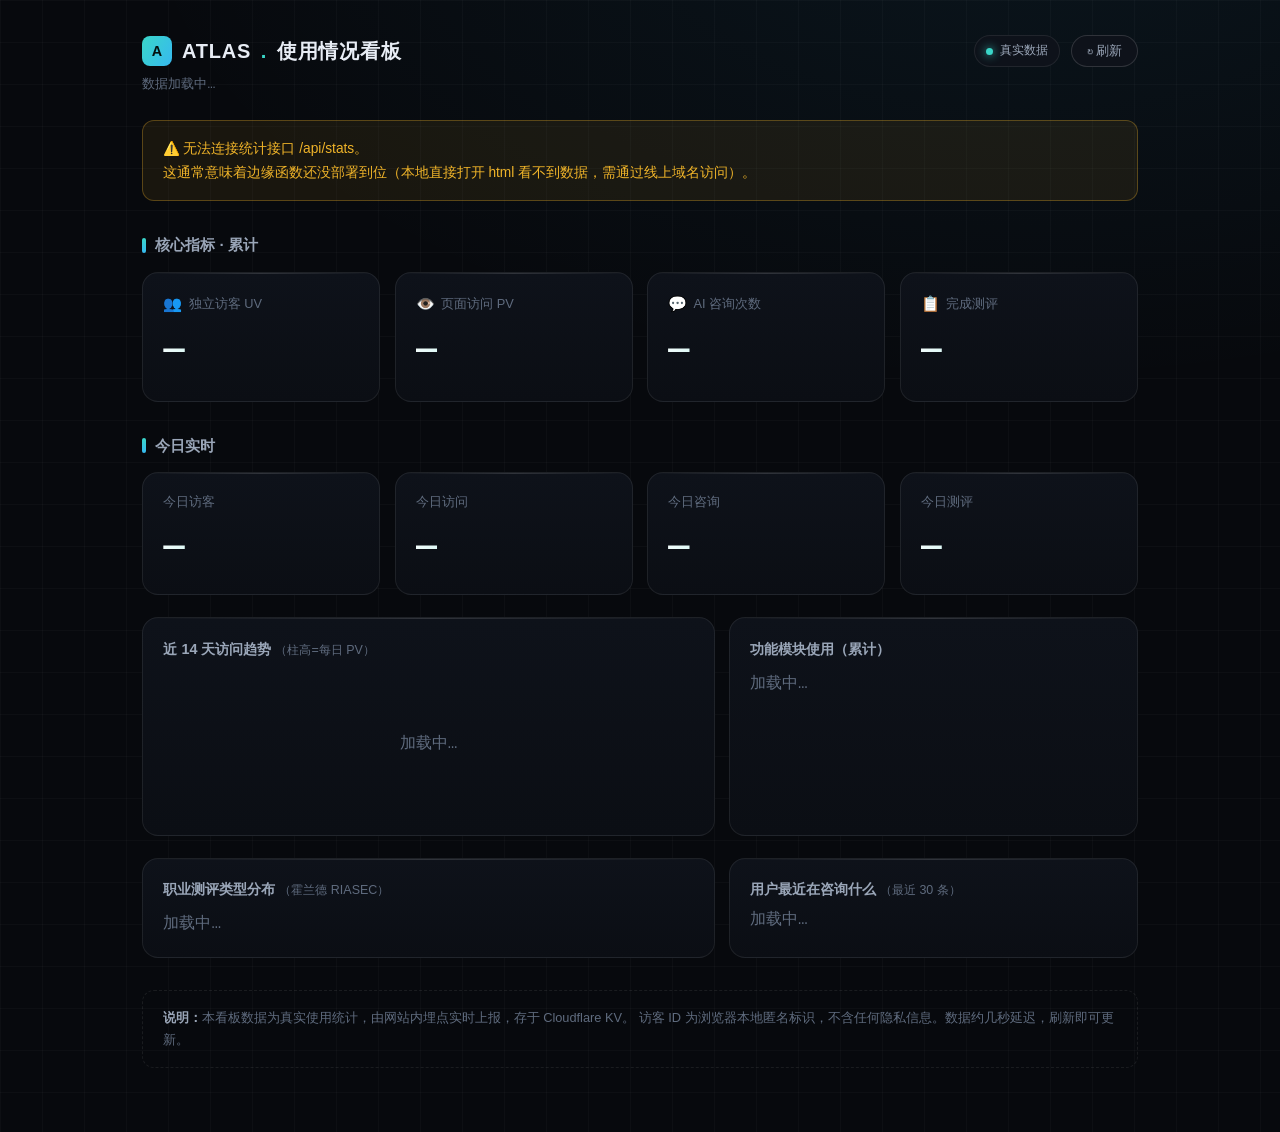
==== dashboard.html @ 5b61fd80 "Add real usage tracking: KV-backed track/stats + private dashboard" ====
<!DOCTYPE html>
<html lang="zh-CN">
<head>
<meta charset="UTF-8">
<meta name="viewport" content="width=device-width, initial-scale=1.0">
<meta name="robots" content="noindex, nofollow">
<title>ATLAS · 使用情况看板</title>
<style>
  :root{
    --bg:#07090d; --bg-2:#0b0e14; --surface:#0e121a;
    --line:rgba(255,255,255,.08); --line-2:rgba(255,255,255,.14);
    --text:#e8edf5; --text-2:#9aa6b8; --text-3:#5f6b7e;
    --accent:#3ad6c8; --accent-2:#36b9f0; --accent-soft:rgba(58,214,200,.12);
    --good:#3ad6c8; --warn:#f0b429;
    --font:-apple-system,BlinkMacSystemFont,"Segoe UI","PingFang SC","Microsoft YaHei",sans-serif;
    --mono:"SF Mono",ui-monospace,Menlo,Consolas,monospace;
  }
  *{margin:0;padding:0;box-sizing:border-box}
  body{font-family:var(--font);background:var(--bg);color:var(--text);min-height:100vh;line-height:1.6;
    background-image:radial-gradient(900px 500px at 80% -10%,rgba(54,185,240,.07),transparent),
                     linear-gradient(rgba(255,255,255,.025) 1px,transparent 1px),
                     linear-gradient(90deg,rgba(255,255,255,.025) 1px,transparent 1px);
    background-size:auto,42px 42px,42px 42px;}
  .wrap{max-width:1040px;margin:0 auto;padding:2.2rem 1.4rem 4rem}

  /* header */
  .top{display:flex;align-items:center;justify-content:space-between;flex-wrap:wrap;gap:1rem;margin-bottom:.4rem}
  .brand{display:flex;align-items:center;gap:.6rem;font-size:1.25rem;font-weight:700;letter-spacing:.04em}
  .brand .mk{width:30px;height:30px;border-radius:8px;display:grid;place-items:center;color:#04110f;
    background:linear-gradient(120deg,var(--accent),var(--accent-2));font-weight:800;font-size:.9rem}
  .brand b{color:var(--accent)}
  .sub{color:var(--text-3);font-size:.82rem;font-family:var(--mono);margin:.1rem 0 1.6rem}
  .live{display:inline-flex;align-items:center;gap:.45rem;font-size:.74rem;font-family:var(--mono);color:var(--text-2);
    border:1px solid var(--line);padding:.35rem .7rem;border-radius:99px;background:var(--surface)}
  .live .dot{width:7px;height:7px;border-radius:50%;background:var(--accent);box-shadow:0 0 10px var(--accent);animation:pulse 2s infinite}
  @keyframes pulse{0%,100%{opacity:1}50%{opacity:.35}}

  /* section title */
  .sec{margin:2rem 0 .9rem;display:flex;align-items:center;gap:.55rem;font-size:.95rem;color:var(--text-2);font-weight:600}
  .sec::before{content:"";width:4px;height:15px;border-radius:2px;background:linear-gradient(var(--accent),var(--accent-2))}

  /* stat grid */
  .grid{display:grid;gap:.9rem}
  .g4{grid-template-columns:repeat(4,1fr)}
  .g3{grid-template-columns:repeat(3,1fr)}
  .g2{grid-template-columns:1.4fr 1fr}
  @media(max-width:820px){.g4{grid-template-columns:repeat(2,1fr)}.g3{grid-template-columns:1fr}.g2{grid-template-columns:1fr}}

  .card{background:linear-gradient(180deg,var(--surface),var(--bg-2));border:1px solid var(--line);border-radius:16px;padding:1.2rem 1.25rem;position:relative;overflow:hidden}
  .card::after{content:"";position:absolute;inset:0 0 auto 0;height:1px;background:linear-gradient(90deg,transparent,var(--line-2),transparent)}
  .kpi .lab{font-size:.8rem;color:var(--text-3);display:flex;align-items:center;gap:.4rem}
  .kpi .lab .ic{font-size:.95rem}
  .kpi .num{font-size:2.2rem;font-weight:800;font-family:var(--mono);margin-top:.35rem;letter-spacing:-.01em;
    background:linear-gradient(120deg,#fff,var(--accent));-webkit-background-clip:text;background-clip:text;-webkit-text-fill-color:transparent}
  .kpi .delta{font-size:.74rem;color:var(--accent);margin-top:.2rem;font-family:var(--mono)}

  /* bars */
  .bar-row{display:flex;align-items:center;gap:.8rem;margin:.55rem 0}
  .bar-row .nm{width:96px;font-size:.84rem;color:var(--text-2);flex-shrink:0}
  .bar-track{flex:1;height:9px;border-radius:99px;background:rgba(255,255,255,.06);overflow:hidden}
  .bar-fill{height:100%;border-radius:99px;background:linear-gradient(90deg,var(--accent),var(--accent-2));transition:width .8s cubic-bezier(.22,1,.36,1)}
  .bar-row .vl{width:42px;text-align:right;font-family:var(--mono);font-size:.84rem;color:var(--text)}

  /* trend bars */
  .trend{display:flex;align-items:flex-end;gap:6px;height:150px;padding-top:.5rem}
  .trend .col{flex:1;display:flex;flex-direction:column;align-items:center;gap:.4rem;height:100%;justify-content:flex-end}
  .trend .bar{width:100%;max-width:26px;border-radius:6px 6px 0 0;background:linear-gradient(var(--accent),rgba(58,214,200,.25));min-height:3px;transition:height .8s cubic-bezier(.22,1,.36,1);position:relative}
  .trend .bar:hover::after{content:attr(data-v);position:absolute;top:-22px;left:50%;transform:translateX(-50%);font-family:var(--mono);font-size:.7rem;color:var(--accent);white-space:nowrap}
  .trend .dt{font-size:.62rem;color:var(--text-3);font-family:var(--mono)}

  /* question list */
  .q-item{display:flex;gap:.7rem;padding:.7rem 0;border-bottom:1px dashed var(--line)}
  .q-item:last-child{border-bottom:none}
  .q-item .q-ic{color:var(--accent);flex-shrink:0;font-size:.9rem;margin-top:.15rem}
  .q-item .q-tx{font-size:.88rem;color:var(--text);flex:1}
  .q-item .q-tm{font-size:.7rem;color:var(--text-3);font-family:var(--mono);flex-shrink:0}

  .empty{color:var(--text-3);font-size:.86rem;text-align:center;padding:1.4rem 0}
  .note{margin-top:2rem;padding:1rem 1.2rem;border:1px dashed var(--line);border-radius:12px;color:var(--text-3);font-size:.8rem;line-height:1.7}
  .note b{color:var(--text-2)}
  .err{background:rgba(240,180,41,.08);border:1px solid rgba(240,180,41,.3);border-radius:12px;padding:1rem 1.2rem;color:#f0b429;font-size:.86rem;line-height:1.7;margin-bottom:1.4rem}
  .err code{background:rgba(0,0,0,.3);padding:.1rem .4rem;border-radius:5px;font-family:var(--mono);color:#fff}
  .refresh{background:var(--surface);border:1px solid var(--line-2);color:var(--text-2);font-family:var(--font);
    padding:.4rem .9rem;border-radius:99px;font-size:.8rem;cursor:pointer;transition:.2s}
  .refresh:hover{border-color:var(--accent);color:var(--accent)}
  .skel{color:var(--text-3);font-family:var(--mono)}
</style>
</head>
<body>
<div class="wrap">
  <div class="top">
    <div class="brand"><span class="mk">A</span> ATLAS<b>.</b> 使用情况看板</div>
    <div style="display:flex;align-items:center;gap:.7rem">
      <span class="live"><span class="dot"></span> 真实数据</span>
      <button class="refresh" id="refreshBtn">↻ 刷新</button>
    </div>
  </div>
  <div class="sub" id="updatedAt">数据加载中…</div>

  <div id="errBox"></div>

  <!-- 核心 KPI -->
  <div class="sec">核心指标 · 累计</div>
  <div class="grid g4">
    <div class="card kpi"><div class="lab"><span class="ic">👥</span>独立访客 UV</div><div class="num" id="kp_uv">—</div><div class="delta" id="kp_uv_t"></div></div>
    <div class="card kpi"><div class="lab"><span class="ic">👁️</span>页面访问 PV</div><div class="num" id="kp_pv">—</div><div class="delta" id="kp_pv_t"></div></div>
    <div class="card kpi"><div class="lab"><span class="ic">💬</span>AI 咨询次数</div><div class="num" id="kp_chat">—</div><div class="delta" id="kp_chat_t"></div></div>
    <div class="card kpi"><div class="lab"><span class="ic">📋</span>完成测评</div><div class="num" id="kp_assess">—</div><div class="delta" id="kp_assess_t"></div></div>
  </div>

  <!-- 今日 -->
  <div class="sec">今日实时</div>
  <div class="grid g4">
    <div class="card kpi"><div class="lab">今日访客</div><div class="num" id="td_uv">—</div></div>
    <div class="card kpi"><div class="lab">今日访问</div><div class="num" id="td_pv">—</div></div>
    <div class="card kpi"><div class="lab">今日咨询</div><div class="num" id="td_chat">—</div></div>
    <div class="card kpi"><div class="lab">今日测评</div><div class="num" id="td_assess">—</div></div>
  </div>

  <!-- 趋势 + 模块 -->
  <div class="grid g2" style="margin-top:1.4rem">
    <div class="card">
      <div style="font-size:.9rem;color:var(--text-2);margin-bottom:.3rem;font-weight:600">近 14 天访问趋势 <span style="color:var(--text-3);font-weight:400;font-size:.78rem">（柱高=每日 PV）</span></div>
      <div class="trend" id="trend"><div class="skel" style="margin:auto">加载中…</div></div>
    </div>
    <div class="card">
      <div style="font-size:.9rem;color:var(--text-2);margin-bottom:.7rem;font-weight:600">功能模块使用（累计）</div>
      <div id="modBars"><div class="skel">加载中…</div></div>
    </div>
  </div>

  <!-- 测评分布 + 最近提问 -->
  <div class="grid g2" style="margin-top:1.4rem">
    <div class="card">
      <div style="font-size:.9rem;color:var(--text-2);margin-bottom:.7rem;font-weight:600">职业测评类型分布 <span style="color:var(--text-3);font-weight:400;font-size:.78rem">（霍兰德 RIASEC）</span></div>
      <div id="riasecBars"><div class="skel">加载中…</div></div>
    </div>
    <div class="card">
      <div style="font-size:.9rem;color:var(--text-2);margin-bottom:.4rem;font-weight:600">用户最近在咨询什么 <span style="color:var(--text-3);font-weight:400;font-size:.78rem">（最近 30 条）</span></div>
      <div id="recentQ"><div class="skel">加载中…</div></div>
    </div>
  </div>

  <div class="note" id="footNote">
    <b>说明：</b>本看板数据为真实使用统计，由网站内埋点实时上报，存于 Cloudflare KV。
    访客 ID 为浏览器本地匿名标识，不含任何隐私信息。数据约几秒延迟，刷新即可更新。
  </div>
</div>

<script>
const $ = s => document.querySelector(s);
const RIASEC_NAME = { R:'现实型 R', I:'研究型 I', A:'艺术型 A', S:'社会型 S', E:'企业型 E', C:'常规型 C' };
const MOD_NAME = { profile:'背景档案', assess:'职业测评', path:'路径图谱', chat:'AI 咨询', report:'报告导出' };

function fmt(n){ return (n||0).toLocaleString('zh-CN'); }
function timeAgo(t){
  const s = Math.floor((Date.now()-t)/1000);
  if(s<60) return s+'秒前';
  if(s<3600) return Math.floor(s/60)+'分钟前';
  if(s<86400) return Math.floor(s/3600)+'小时前';
  return Math.floor(s/86400)+'天前';
}

function renderBars(el, data, nameMap){
  const entries = Object.entries(data || {});
  const max = Math.max(1, ...entries.map(([,v])=>v||0));
  if(!entries.length || entries.every(([,v])=>!v)){ el.innerHTML='<div class="empty">暂无数据</div>'; return; }
  el.innerHTML = entries.map(([k,v])=>`
    <div class="bar-row">
      <span class="nm">${nameMap[k]||k}</span>
      <span class="bar-track"><span class="bar-fill" style="width:${Math.round((v||0)/max*100)}%"></span></span>
      <span class="vl">${fmt(v)}</span>
    </div>`).join('');
}

function renderTrend(trend){
  const el = $('#trend');
  if(!trend || !trend.length){ el.innerHTML='<div class="empty" style="margin:auto">暂无趋势数据</div>'; return; }
  const max = Math.max(1, ...trend.map(t=>t.pv||0));
  el.innerHTML = trend.map(t=>{
    const h = Math.round((t.pv||0)/max*100);
    const md = t.date.slice(5); // MM-DD
    return `<div class="col">
      <div class="bar" data-v="${t.pv||0} PV" style="height:${Math.max(h,2)}%"></div>
      <div class="dt">${md}</div>
    </div>`;
  }).join('');
}

function renderRecentQ(list){
  const el = $('#recentQ');
  if(!list || !list.length){ el.innerHTML='<div class="empty">还没有人发起 AI 咨询</div>'; return; }
  el.innerHTML = list.map(item=>`
    <div class="q-item">
      <span class="q-ic">›</span>
      <span class="q-tx">${escapeHtml(item.q)}</span>
      <span class="q-tm">${timeAgo(item.t)}</span>
    </div>`).join('');
}
function escapeHtml(s){ return String(s).replace(/[&<>"']/g, c=>({'&':'&amp;','<':'&lt;','>':'&gt;','"':'&quot;',"'":'&#39;'}[c])); }

async function load(){
  try{
    const res = await fetch('/api/stats?_=' + Date.now());
    const d = await res.json();

    if(!d.ok){
      $('#errBox').innerHTML = `<div class="err">⚠️ <b>${d.message || '数据读取失败'}</b><br>
        若你刚部署：进 Cloudflare Pages 项目 → <code>Settings</code> → <code>Functions</code> → <code>KV namespace bindings</code>，
        创建一个 KV、绑定变量名 <code>ATLAS_STATS</code>，再触发一次重新部署即可。</div>`;
      $('#updatedAt').textContent = '等待 KV 绑定…';
      return;
    }
    $('#errBox').innerHTML = '';
    $('#updatedAt').textContent = '最近更新：' + (d.updatedAt || '—');

    // 累计 KPI
    $('#kp_uv').textContent = fmt(d.total.uv);
    $('#kp_pv').textContent = fmt(d.total.pv);
    $('#kp_chat').textContent = fmt(d.total.chat);
    $('#kp_assess').textContent = fmt(d.total.assess);
    $('#kp_uv_t').textContent = '今日 +' + fmt(d.today.uv);
    $('#kp_pv_t').textContent = '今日 +' + fmt(d.today.pv);
    $('#kp_chat_t').textContent = '今日 +' + fmt(d.today.chat);
    $('#kp_assess_t').textContent = '今日 +' + fmt(d.today.assess);

    // 今日
    $('#td_uv').textContent = fmt(d.today.uv);
    $('#td_pv').textContent = fmt(d.today.pv);
    $('#td_chat').textContent = fmt(d.today.chat);
    $('#td_assess').textContent = fmt(d.today.assess);

    // 趋势
    renderTrend(d.trend);

    // 模块使用（用累计 total 拼出模块维度）
    renderBars($('#modBars'), {
      profile: d.total.profile, assess: d.total.assess, path: d.total.path,
      chat: d.total.chat, report: d.total.report,
    }, MOD_NAME);

    // RIASEC
    renderBars($('#riasecBars'), d.riasec, RIASEC_NAME);

    // 最近提问
    renderRecentQ(d.recentQ);

  }catch(e){
    $('#errBox').innerHTML = `<div class="err">⚠️ 无法连接统计接口 /api/stats。<br>
      这通常意味着边缘函数还没部署到位（本地直接打开 html 看不到数据，需通过线上域名访问）。</div>`;
  }
}

$('#refreshBtn').addEventListener('click', load);
load();
setInterval(load, 30000); // 每 30s 自动刷新
</script>
</body>
</html>
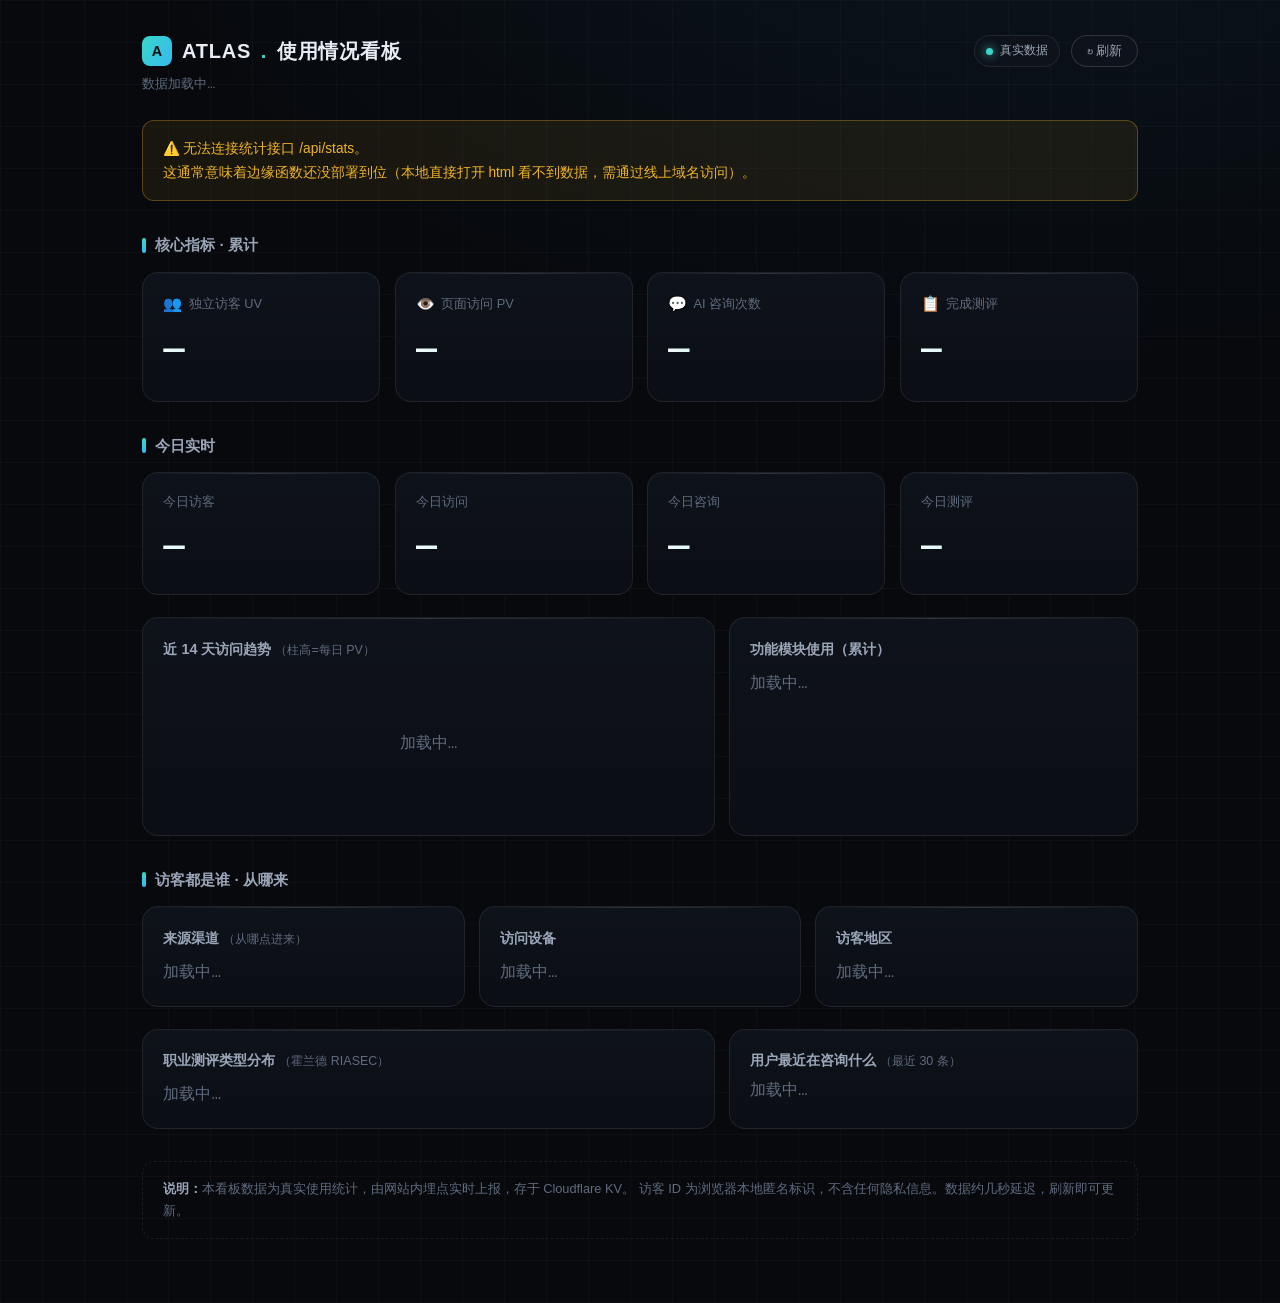
==== commit b575566b: "feat: 看板新增访客来源渠道/设备/地区画像统计" ====
--- a/dashboard.html
+++ b/dashboard.html
@@ -129,6 +129,23 @@
     </div>
   </div>
 
+  <!-- 访客来源画像 -->
+  <div class="sec">访客都是谁 · 从哪来</div>
+  <div class="grid g3">
+    <div class="card">
+      <div style="font-size:.9rem;color:var(--text-2);margin-bottom:.7rem;font-weight:600">来源渠道 <span style="color:var(--text-3);font-weight:400;font-size:.78rem">（从哪点进来）</span></div>
+      <div id="srcBars"><div class="skel">加载中…</div></div>
+    </div>
+    <div class="card">
+      <div style="font-size:.9rem;color:var(--text-2);margin-bottom:.7rem;font-weight:600">访问设备</div>
+      <div id="devBars"><div class="skel">加载中…</div></div>
+    </div>
+    <div class="card">
+      <div style="font-size:.9rem;color:var(--text-2);margin-bottom:.7rem;font-weight:600">访客地区</div>
+      <div id="geoBars"><div class="skel">加载中…</div></div>
+    </div>
+  </div>
+
   <!-- 测评分布 + 最近提问 -->
   <div class="grid g2" style="margin-top:1.4rem">
     <div class="card">
@@ -242,6 +259,12 @@
     // RIASEC
     renderBars($('#riasecBars'), d.riasec, RIASEC_NAME);
 
+    // 访客来源画像（key 已是中文，直接展示）
+    const dims = d.dims || { source:{}, device:{}, country:{} };
+    renderBars($('#srcBars'), dims.source, {});
+    renderBars($('#devBars'), dims.device, {});
+    renderBars($('#geoBars'), dims.country, {});
+
     // 最近提问
     renderRecentQ(d.recentQ);
 
